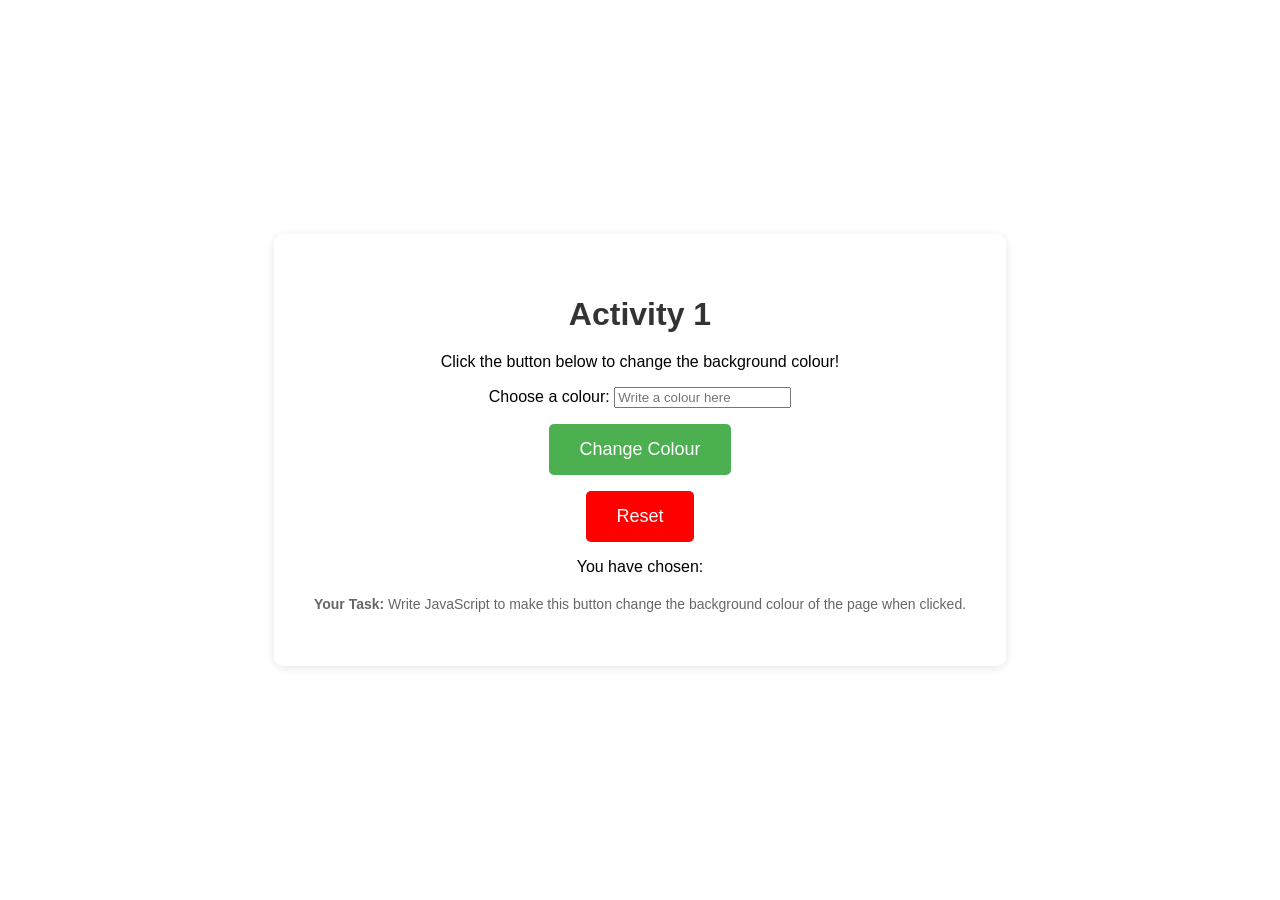
==== index.html @ f3bd9026 "First Commit of Activity 1 completed" ====
<!DOCTYPE html>
<!--Author: Roberto Palozzo-->
<html lang="en">

    <head>
        <meta charset="UTF-8">
        <meta name="viewport" content="width=device-width, initial-scale=1.0">
        <title>Activity 1 - Change Background Colour</title>
        <link rel="stylesheet" href="style.css"/>
    </head>

    <body id="pageBody">
        <div class="container">
            <h1>Activity 1</h1>
            <p>Click the button below to change the background colour!</p>
            <p><label for="colour">Choose a colour:</label>
            <input type="text" id="colour" placeholder="Write a colour here"></p>
            <p><button class="changeColourBtn" onclick="changeColour()">Change Colour</button></p>
            <p><button class="resetColourBtn" onclick="resetColour()">Reset</button></p>
            <p>You have chosen: <span id="chosenColour"></span></p>
            <p class="instructions">
                <strong>Your Task:</strong> Write JavaScript to make this button change the background colour of the page when clicked.
            </p>
        </div>

        <script src="activity.js"></script>
    </body>

</html>
---- style.css ----
body {
    font-family: Arial, sans-serif;
    display: flex;
    justify-content: center;
    align-items: center;
    min-height: 100vh;
    margin: 0;
    transition: background-color 0.3s ease;
}

.container {
    text-align: center;
    padding: 40px;
    background-color: rgba(255, 255, 255, 0.9);
    border-radius: 10px;
    box-shadow: 0 2px 10px rgba(0, 0, 0, 0.1);
}

h1 {
    color: #333;
    margin-bottom: 20px;
}

.changeColourBtn {
    padding: 15px 30px;
    font-size: 18px;
    background-color: #4CAF50;
    color: white;
    border: none;
    border-radius: 5px;
    cursor: pointer;
    transition: background-color 0.3s ease;
}

.resetColourBtn {
    padding: 15px 30px;
    font-size: 18px;
    background-color: #ff0000;
    color: white;
    border: none;
    border-radius: 5px;
    cursor: pointer;
    transition: background-color 0.3s ease;
}

#changeColourBtn:hover {
    background-color: #45a049;
}

.instructions {
    margin-top: 20px;
    color: #666;
    font-size: 14px;
}
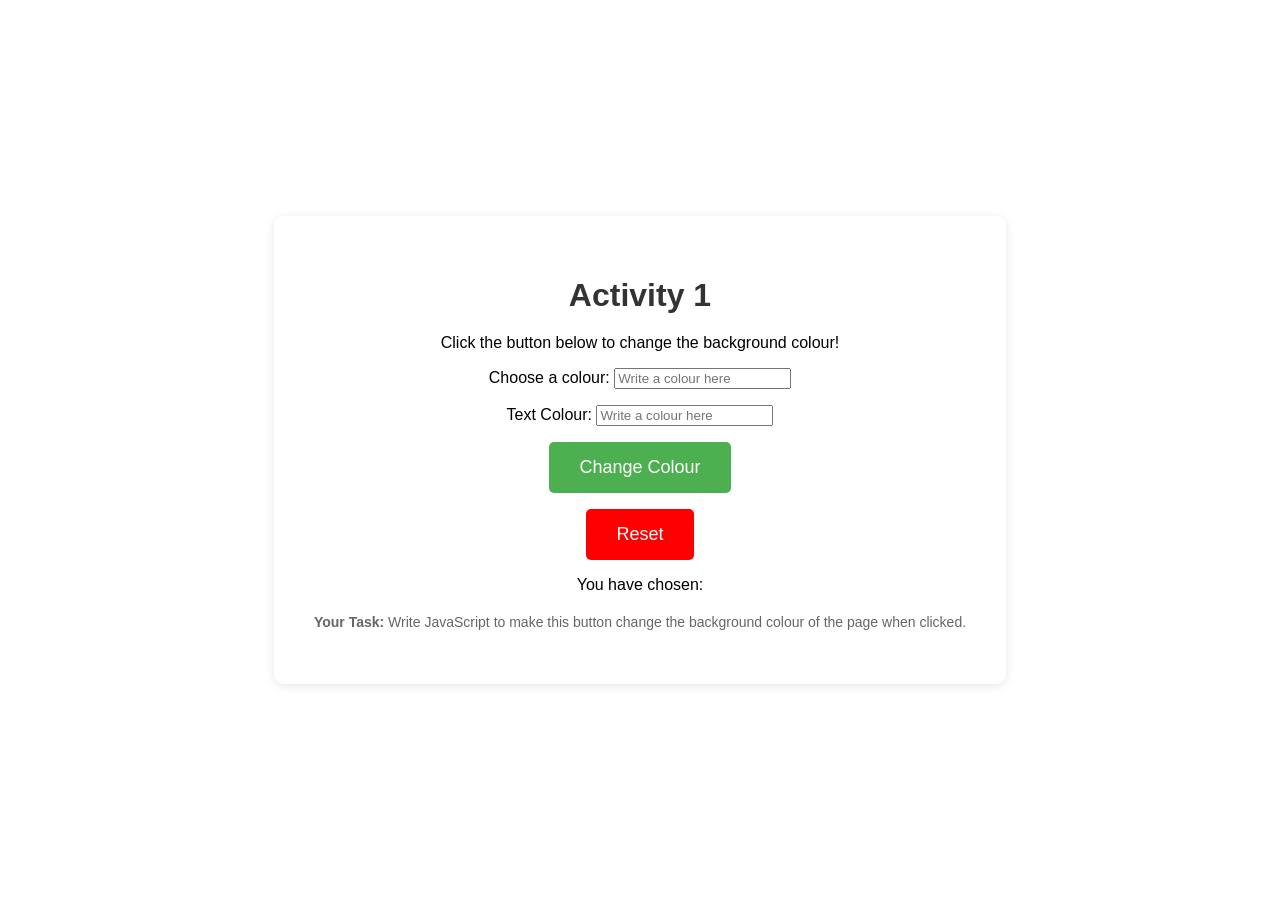
==== commit 56bd6408: "Second Commit to update Activity 1" ====
--- a/index.html
+++ b/index.html
@@ -15,6 +15,8 @@
             <p>Click the button below to change the background colour!</p>
             <p><label for="colour">Choose a colour:</label>
             <input type="text" id="colour" placeholder="Write a colour here"></p>
+            <p><label for="textColourValue">Text Colour:</label>
+            <input type="text" id="textColourValue" placeholder="Write a colour here"></p>
             <p><button class="changeColourBtn" onclick="changeColour()">Change Colour</button></p>
             <p><button class="resetColourBtn" onclick="resetColour()">Reset</button></p>
             <p>You have chosen: <span id="chosenColour"></span></p>
--- a/style.css
+++ b/style.css
@@ -43,7 +43,7 @@
     transition: background-color 0.3s ease;
 }
 
-#changeColourBtn:hover {
+.changeColourBtn:hover {
     background-color: #45a049;
 }
 
